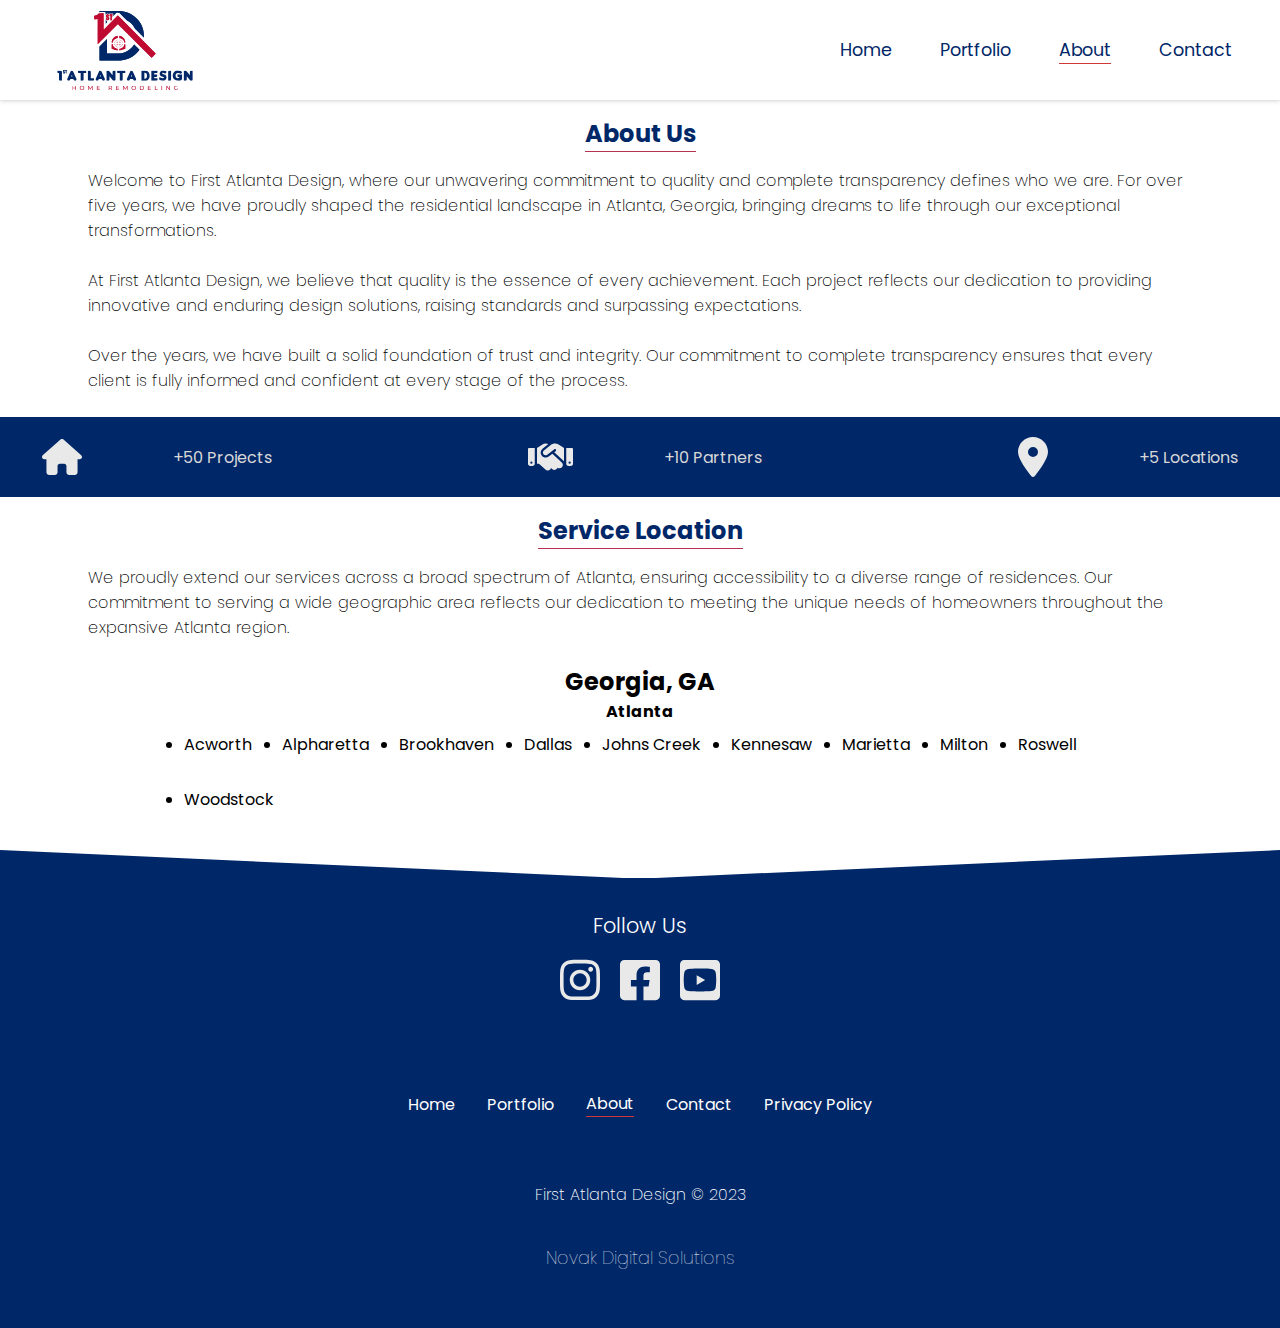
==== about.html @ 94e3d152 "Add files via upload" ====
<!DOCTYPE html>
<html lang="en">

<head>
    <meta charset="UTF-8">
    <meta name="viewport" content="width=device-width, initial-scale=1.0">
    <link rel="stylesheet" href="/Style/about.css">
    <title>About</title>
    <link rel="shortcut icon" href="/Assets/favicon.svg" type="image/x-icon" />
</head>

<body>
    <!-- início do preloader -->
    <div id="preloader">
        <div class="inner">
            <!-- HTML DA ANIMAÇÃO MUITO LOUCA DO SEU PRELOADER! -->
            <img src="Assets/preloader-miniballs.gif">
        </div>
    </div>
    <!-- fim do preloader -->

    <!-- Link de navegação -->
    <header class="header">
        <nav class="navigation">
            <img src="/Images/logo.svg" class="logo" alt="Logo da empresa">
            <a href="index.html" class="link">Home</a>
            <a href="portfolio.html" class="link">Portfolio</a>
            <a href="about.html" class="link about">About</a>
            <a href="contact.html" class="link">Contact</a>
        </nav>
    </header>
    <!-- Fim Link de navegação -->

    <main>
        <section class="about-section">
            <h1 class="title">About Us</h1>
            <p class="description">Welcome to First Atlanta Design, where our unwavering commitment to quality and
                complete transparency defines who we are. For over five years, we have proudly shaped the residential
                landscape in Atlanta, Georgia, bringing dreams to life through our exceptional transformations.
                <br><br>At First Atlanta Design, we believe that quality is the essence of every achievement. Each
                project reflects our dedication to providing innovative and enduring design solutions, raising standards
                and surpassing expectations. <br><br>Over the years, we have built a solid foundation of trust and
                integrity. Our commitment to complete transparency ensures that every client is fully informed and
                confident at every stage of the process.
            </p>
        </section>

        <div class="dados-empresa">
            <img src="/Assets/house.svg" class="house-icon" alt="House Icon">
            <p class="house-description">+50 Projects</p>
            <img src="/Assets/handshake.svg" class="handshake-icon" alt="Handshake Icon">
            <p class="handshake-description">+10 Partners</p>
            <img src="/Assets/location.svg" class="location-icon" alt="Location Icon">
            <p class="location-description">+5 Locations</p>
        </div>

        <section class="work-location">
            <h1 class="title">Service Location</h1>
            <p class="description">
                We proudly extend our services across a broad spectrum of Atlanta, ensuring
                accessibility to a diverse range of residences. Our commitment to serving a wide geographic area
                reflects our dedication to meeting the unique needs of homeowners throughout the expansive Atlanta
                region.</p>
            <div class="location-names">
                <h3 class="state">Georgia, GA</h3>
                <h4 class="city">Atlanta</h4>
            </div>
            <div class="location-list">
                <ul class="location-list-names">
                    <li>
                        <p>Acworth</p>
                    </li>
                    <li>
                        <p>Alpharetta</p>
                    </li>
                    <li>
                        <p>Brookhaven</p>
                    </li>
                    <li>
                        <p>Dallas</p>
                    </li>
                    <li>
                        <p>Johns Creek</p>
                    </li>
                    <li>
                        <p>Kennesaw</p>
                    </li>
                    <li>
                        <p>Marietta</p>
                    </li>
                    <li>
                        <p>Milton</p>
                    </li>
                    <li>
                        <p>Roswell</p>
                    </li>
                    <li>
                        <p>Woodstock</p>
                    </li>
                </ul>
            </div>

        </section>

        <div class="divider-footer">
            <svg data-name="Layer 1" xmlns="http://www.w3.org/2000/svg" viewBox="0 0 1200 120"
                preserveAspectRatio="none">
                <path d="M598.97 114.72L0 0 0 120 1200 120 1200 0 598.97 114.72z" class="shape-fill"></path>
            </svg>
        </div>

    </main>

    <footer class="footer-section">
        <div class="follow">
            <h4 class="follow-us">Follow Us</h4>
            <a href="https://www.instagram.com/firstatlantadesign/" target="_blank"><img src="/Assets/instagram.svg"
                    class="instagram-icon"></a>
            <a href="https://www.facebook.com/profile.php?id=61553180494663" target="_blank"><img
                    src="/Assets/facebook.svg" class="facebook-icon"></a>
            <a href="#"><img src="/Assets/youtube.svg" class="youtube-icon"></a>
        </div>
        <div class="menu-footer">
            <a href="index.html" class="link-footer">Home</a>
            <a href="portfolio.html" class="link-footer">Portfolio</a>
            <a href="about.html" class="link-footer about">About</a>
            <a href="contact.html" class="link-footer">Contact</a>
            <a href="privacy.html" class="link-footer">Privacy Policy</a>
        </div>
        <div class="copyright">
            <h5 class="description-copyright">First Atlanta Design &copy; 2023</h5>
        </div>
        <div class="novak-digital">
            <a href="https://www.instagram.com/novak.solucoes.digitais/" target="_blank" class="novak">Novak Digital
                Solutions</a>
        </div>
    </footer>

    <script src="/Script/preloader.js"></script>
</body>

</html>
---- Style/about.css ----
@import url("/Style/style.css");

.navigation .about {
    border-bottom: 1px solid rgb(207, 56, 56);
}

.about-section,
.work-location {
    display: flex;
    flex-direction: column;
    justify-content: center;
    align-items: center;
    transition: all 0.5s;
}

.about-section .title {
    margin: 1rem auto;
    color: #002768;
    border-bottom: 1px solid #b8324f;
}

.about-section .description {
    margin-bottom: 1.5rem;
    padding: 0 1.5rem;
    text-align: start;
    font-size: 1.1rem;
    font-weight: 200;
}

.work-location .title {
    margin: 1rem auto;
    color: #002768;
    border-bottom: 1px solid #b8324f;
}

.work-location .description {
    margin-bottom: 1.5rem;
    padding: 0 1.5rem;
    text-align: start;
    font-size: 1.1rem;
    font-weight: 200;
}

.location-list-names {
    list-style: none;
    text-align: center;
    margin: 0.5rem auto;
}

.location-names {
    text-align: center;
}

.menu-footer .about {
    border-bottom: 1px solid rgb(207, 56, 56);
}

#preloader {
    position: fixed;
    top: 0;
    left: 0;
    right: 0;
    bottom: 0;
    background-color: #FFF;
    /* cor do background que vai ocupar o body */
    z-index: 999;
    /* z-index para jogar para frente e sobrepor tudo */
}

#preloader .inner {
    position: absolute;
    top: 50%;
    /* centralizar a parte interna do preload (onde fica a animação)*/
    left: 50%;
    transform: translate(-50%, -50%);
}

/* end: Preloader */

@media screen and (min-width:468px) {
    .about-section .title {
        font-size: 1.5rem;
    }

    .about-section .description {
        font-size: 1rem;
        width: 90%;
    }

    .work-location .title {
        font-size: 1.5rem;
    }

    .work-location .description {
        font-size: 1rem;
        width: 90%;
    }

    .location-names .state {
        font-size: 1.5rem;
    }

    .location-names .city {
        font-size: 1rem;
    }

    .location-list-names {
        font-size: 1rem;
    }
}

@media screen and (min-width:770px) {
    .location-list-names {
        display: flex;
        list-style: disc;
        gap: 30px;
        width: 90%;
        flex-flow: wrap;
    }

    .location-list {
        margin-bottom: 2rem;
    }


}
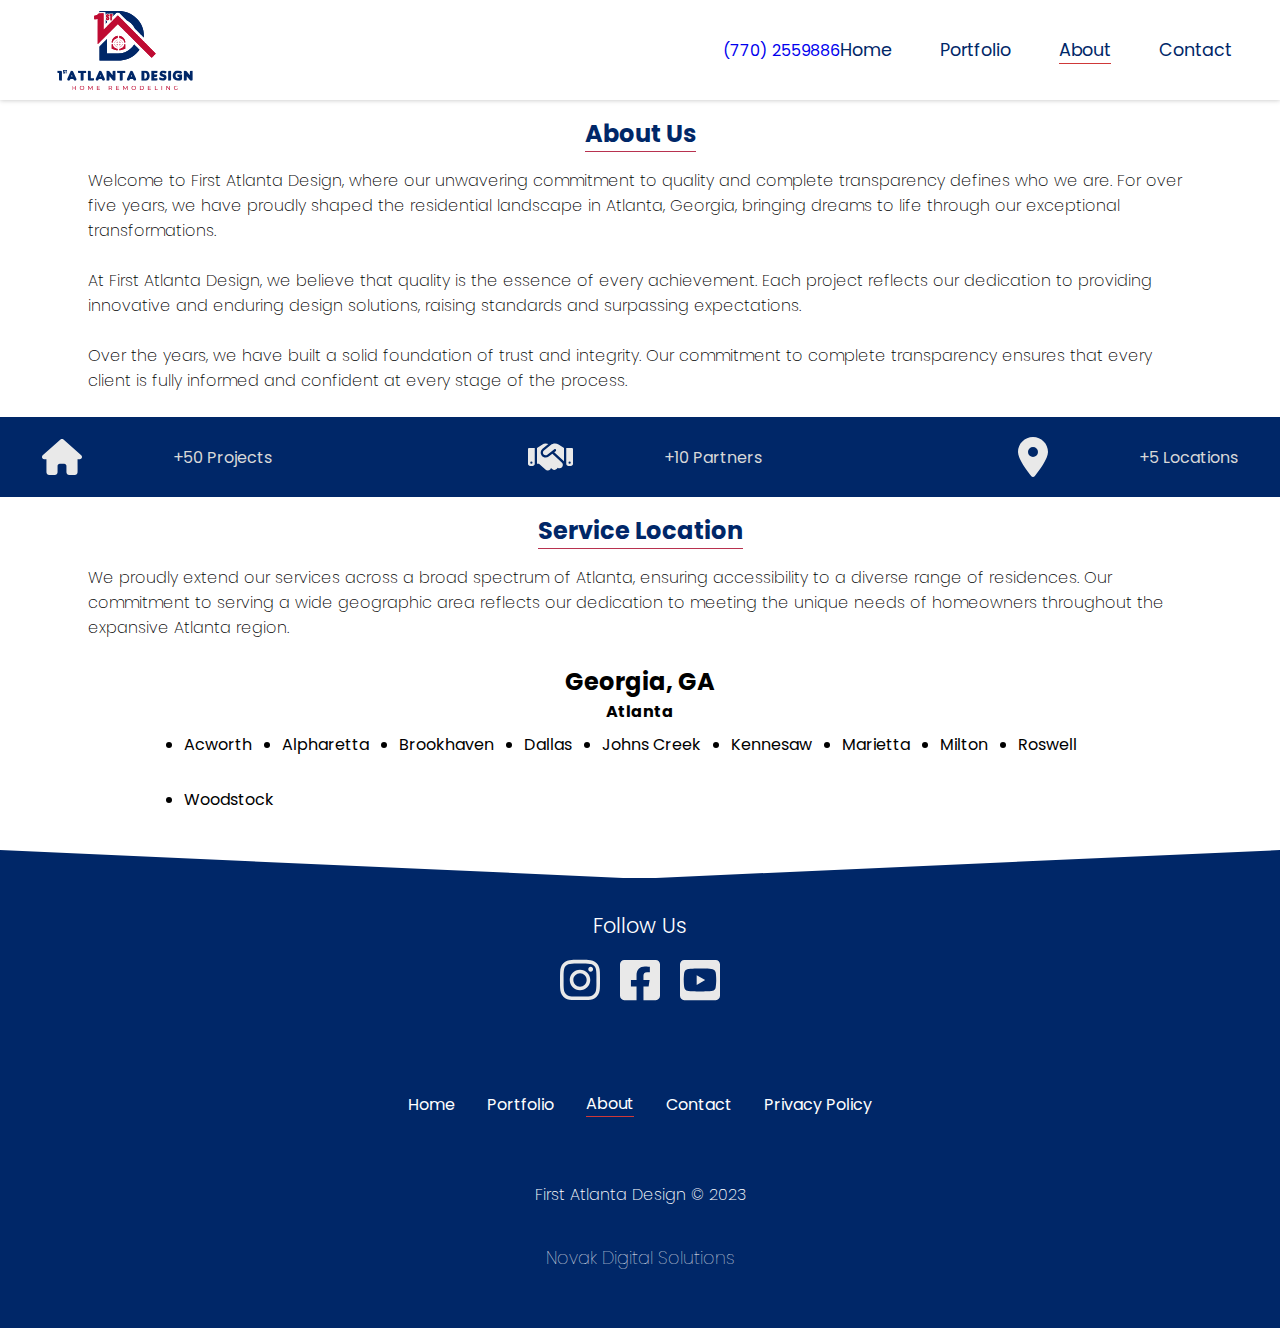
==== commit 1063b6a4: "Add files via upload" ====
--- a/about.html
+++ b/about.html
@@ -23,6 +23,7 @@
     <header class="header">
         <nav class="navigation">
             <img src="/Images/logo.svg" class="logo" alt="Logo da empresa">
+            <a href="tel:7702559886" class="phone">(770) 2559886</a>
             <a href="index.html" class="link">Home</a>
             <a href="portfolio.html" class="link">Portfolio</a>
             <a href="about.html" class="link about">About</a>
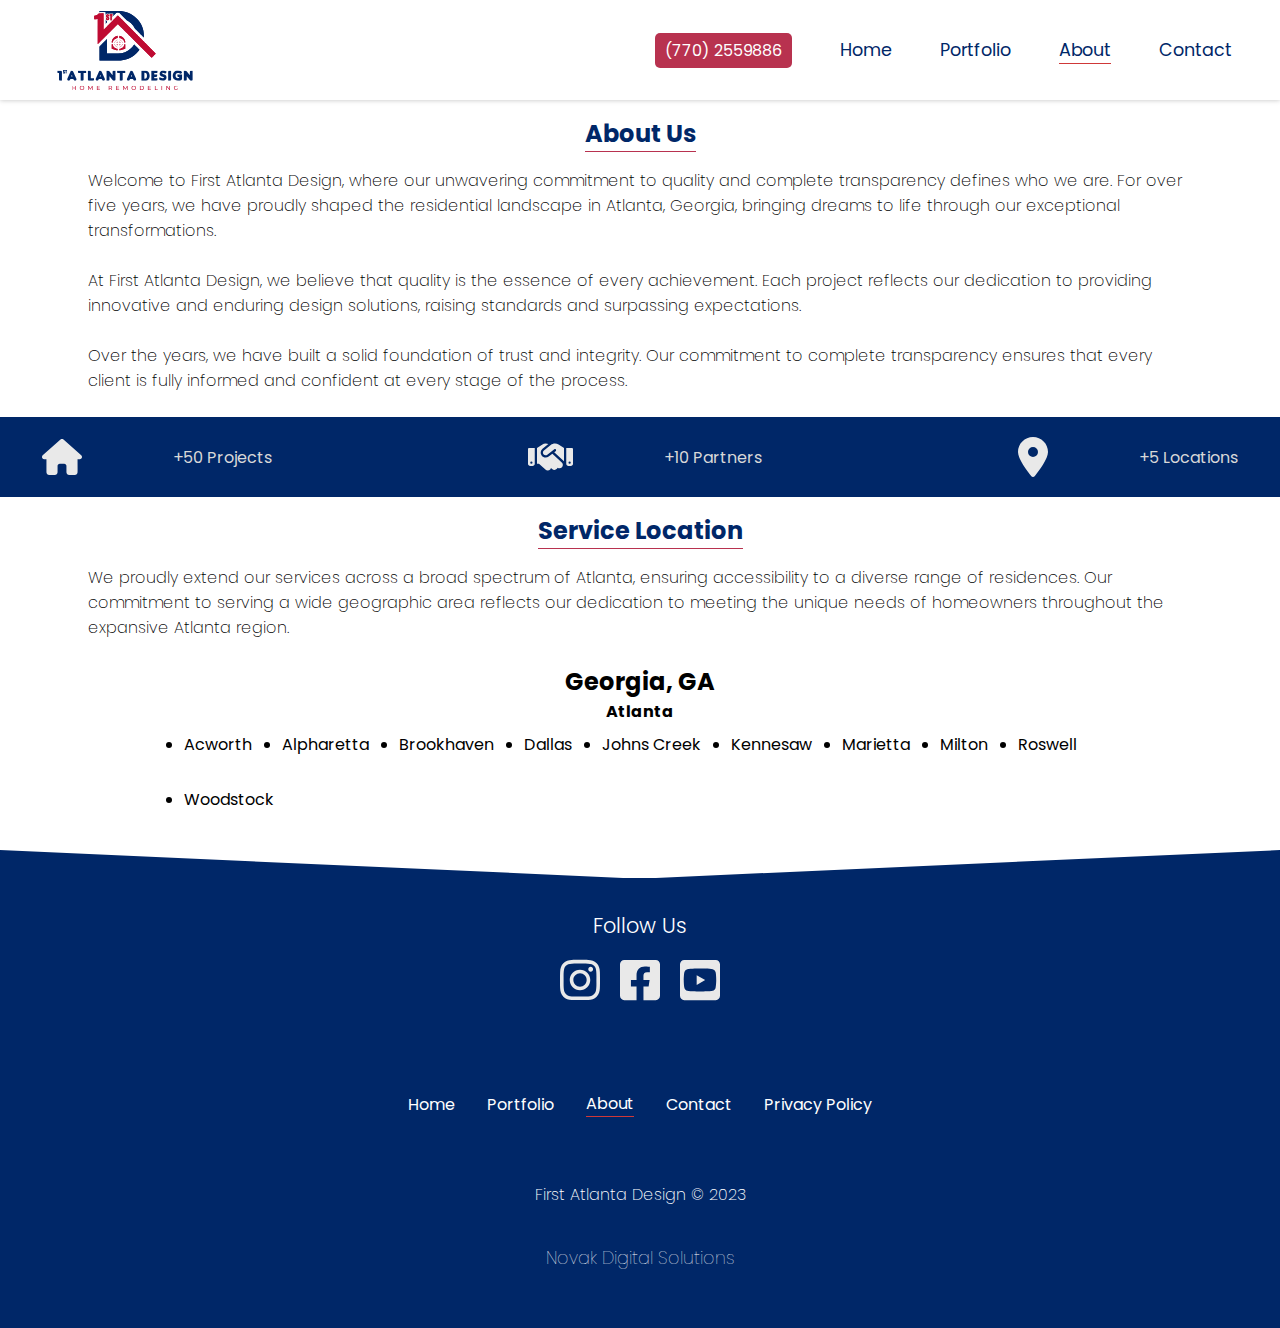
==== commit 009bd1e0: "about.html" ====
--- a/about.html
+++ b/about.html
@@ -119,7 +119,7 @@
                     class="instagram-icon"></a>
             <a href="https://www.facebook.com/profile.php?id=61553180494663" target="_blank"><img
                     src="/Assets/facebook.svg" class="facebook-icon"></a>
-            <a href="#"><img src="/Assets/youtube.svg" class="youtube-icon"></a>
+            <a href="https://www.youtube.com/@FirstAtlantaDesign"><img src="/Assets/youtube.svg" class="youtube-icon"></a>
         </div>
         <div class="menu-footer">
             <a href="index.html" class="link-footer">Home</a>
@@ -140,4 +140,4 @@
     <script src="/Script/preloader.js"></script>
 </body>
 
-</html>+</html>
